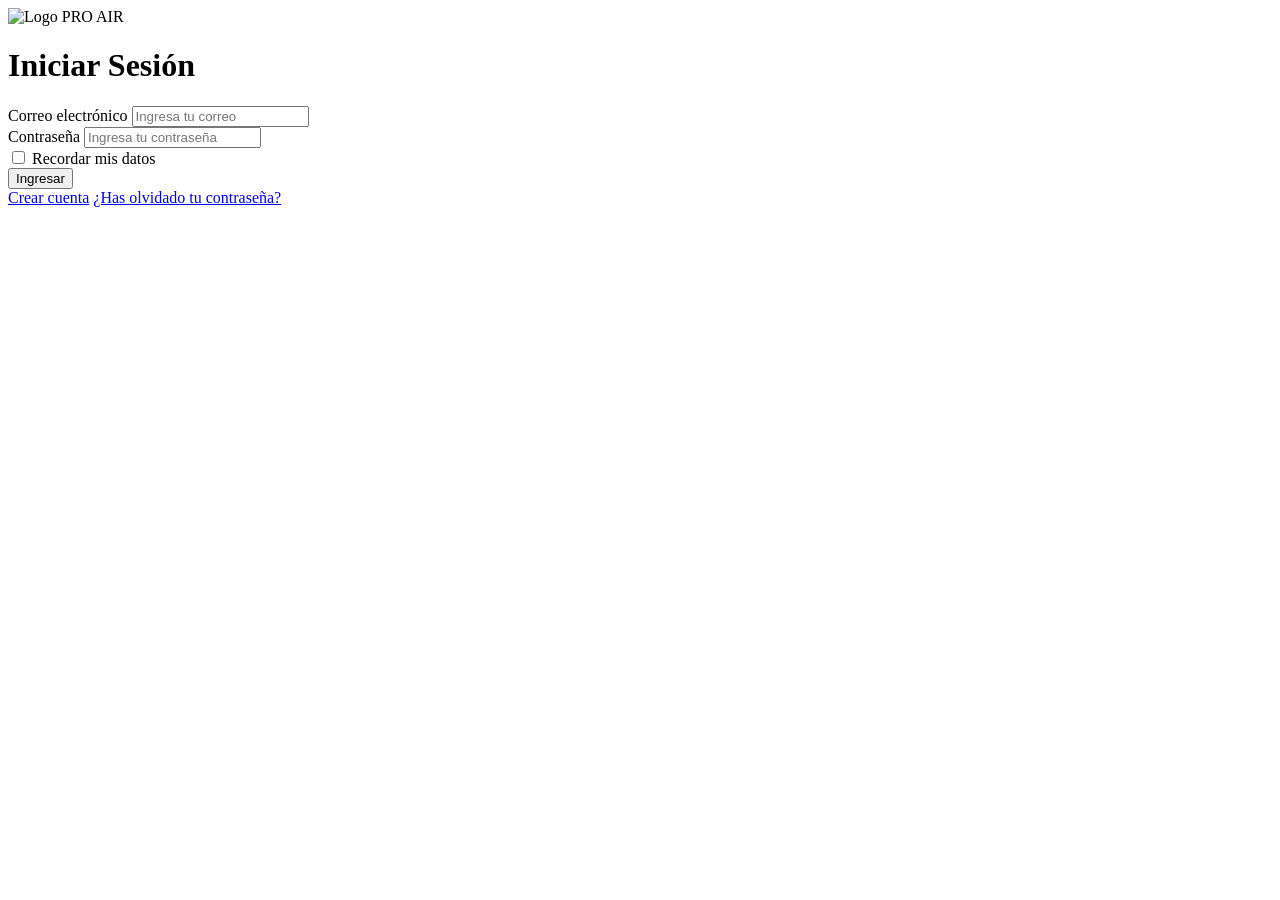
==== index.html @ 28c05d74 "✨ feat: agregar vista de login" ====
<!DOCTYPE html>
<html lang="es">
<head>
    <meta charset="UTF-8">
    <meta name="viewport" content="width=device-width, initial-scale=1.0">
    <title>PRO AIR - Iniciar Sesión</title>
    <link rel="stylesheet" href="css/style.css">
    <link rel="stylesheet" href="css/forms.css">
    <link rel="stylesheet" href="css/layout.css">
    <link rel="stylesheet" href="css/responsive.css">
</head>
<body>
    <main class="login-container">
        <div class="login-wrapper">
            <header class="login-header">
                <img src="img/logo.png" alt="Logo PRO AIR" class="logo">
                <h1>Iniciar Sesión</h1>
            </header>

            <form class="login-form" action="menu.html" method="get">
                <div class="form-group">
                    <label for="email">Correo electrónico</label>
                    <input 
                        type="email" 
                        id="email" 
                        name="email" 
                        placeholder="Ingresa tu correo"
                        required
                        aria-required="true"
                    >
                </div>

                <div class="form-group">
                    <label for="password">Contraseña</label>
                    <input 
                        type="password" 
                        id="password" 
                        name="password" 
                        placeholder="Ingresa tu contraseña"
                        required
                        aria-required="true"
                    >
                </div>

                <div class="form-group checkbox-group">
                    <input type="checkbox" id="remember" name="remember">
                    <label for="remember">Recordar mis datos</label>
                </div>

                <button type="submit" class="btn btn-primary">Ingresar</button>
            </form>

            <div class="login-links">
                <a href="registro.html" class="link">Crear cuenta</a>
                <a href="recuperar.html" class="link">¿Has olvidado tu contraseña?</a>
            </div>
        </div>
    </main>
</body>
</html>
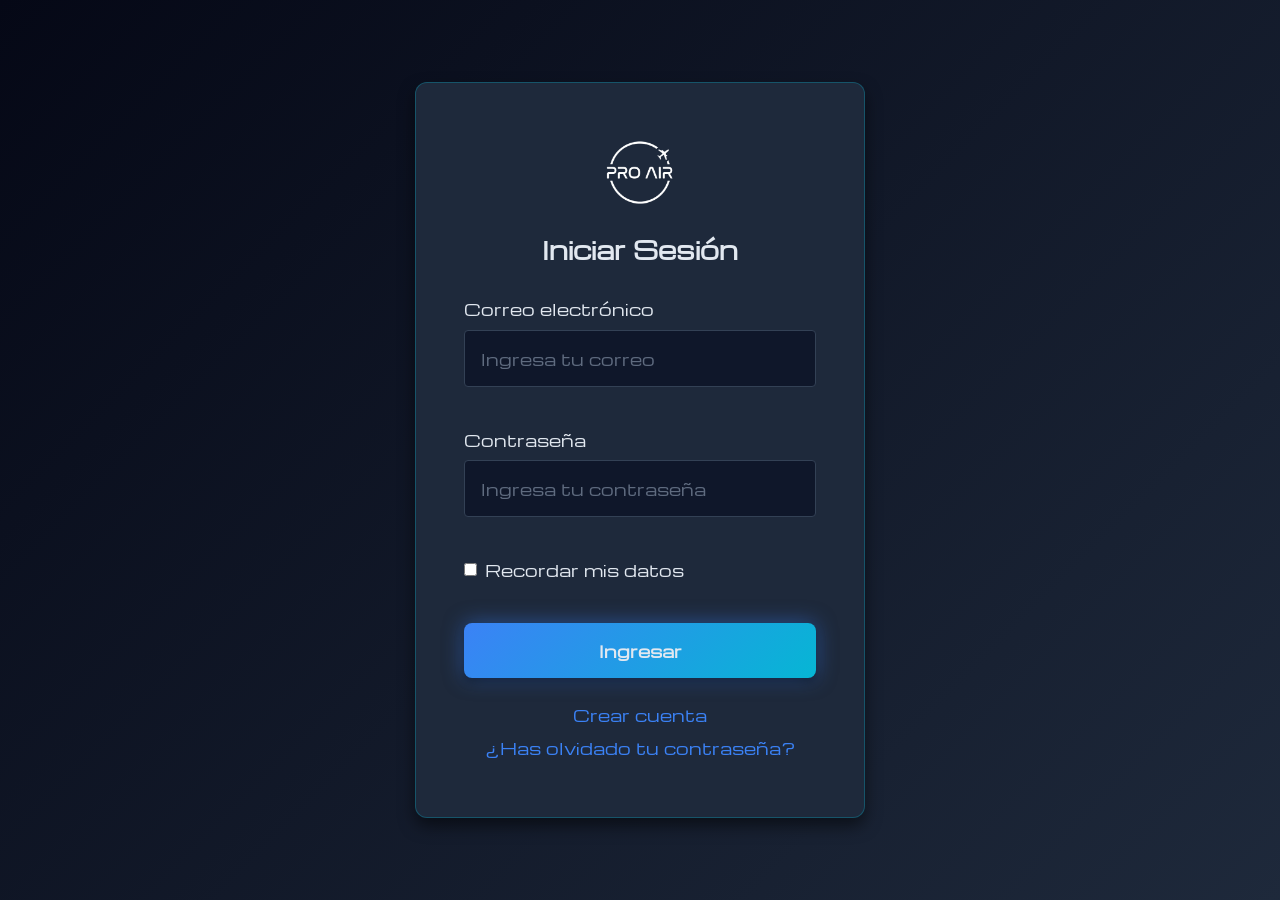
==== commit 66fc9b3b: "✨ feat: implementar tema Neon Espacial con navegación responsive (CSS)" ====
--- a/index.html
+++ b/index.html
@@ -4,6 +4,7 @@
     <meta charset="UTF-8">
     <meta name="viewport" content="width=device-width, initial-scale=1.0">
     <title>PRO AIR - Iniciar Sesión</title>
+    <link rel="icon" href="./img/icons/icono.png" type="image/png">
     <link rel="stylesheet" href="css/style.css">
     <link rel="stylesheet" href="css/forms.css">
     <link rel="stylesheet" href="css/layout.css">
@@ -13,11 +14,11 @@
     <main class="login-container">
         <div class="login-wrapper">
             <header class="login-header">
-                <img src="img/logo.png" alt="Logo PRO AIR" class="logo">
+                <img src="./img/icons/logo.png" alt="Logo PRO AIR" class="logo">
                 <h1>Iniciar Sesión</h1>
             </header>
 
-            <form class="login-form" action="menu.html" method="get">
+            <form class="login-form" action="loading-login.html" method="get">
                 <div class="form-group">
                     <label for="email">Correo electrónico</label>
                     <input 
--- a/css/style.css
+++ b/css/style.css
@@ -0,0 +1,171 @@
+/* ===================================
+   Variables CSS - PRO AIR
+   =================================== */
+
+/* Fuente local */
+@font-face {
+    font-family: 'Michroma';
+    src: url('../fonts/Michroma-Regular.ttf') format('truetype');
+    font-weight: 400;
+    font-style: normal;
+}
+
+:root {
+    /* Colores corporativos - Paleta Neon Espacial */
+    --color-primary: #3B82F6;
+    --color-secondary: #06B6D4;
+    --color-gradient-start: #050816;
+    --color-gradient-end: #1E293B;
+
+    /* Colores de fondo y superficie */
+    --color-background: #050816;
+    --color-surface: #1E293B;
+
+    /* Colores de texto */
+    --color-text-primary: #E2E8F0;
+    --color-text-secondary: #94A3B8;
+
+    /* Colores neutros */
+    --color-white: #E2E8F0;
+    --color-black: #050816;
+    --color-gray-light: #334155;
+    --color-gray-medium: #1E293B;
+    --color-gray-dark: #0F172A;
+
+    /* Tipografía */
+    --font-family: 'Michroma', 'Poppins', 'Open Sans', sans-serif;
+    --font-size-base: 16px;
+    --font-size-small: 14px;
+    --font-size-large: 18px;
+    --font-size-xlarge: 24px;
+
+    /* Espaciado */
+    --spacing-xs: 0.5rem;
+    --spacing-sm: 1rem;
+    --spacing-md: 1.5rem;
+    --spacing-lg: 2rem;
+    --spacing-xl: 3rem;
+
+    /* Bordes */
+    --border-radius-sm: 4px;
+    --border-radius-md: 8px;
+    --border-radius-lg: 12px;
+
+    /* Sombras */
+    --shadow-sm: 0 2px 4px rgba(0, 0, 0, 0.3);
+    --shadow-md: 0 4px 8px rgba(0, 0, 0, 0.4);
+    --shadow-lg: 0 8px 16px rgba(0, 0, 0, 0.5);
+
+    /* Efectos Neon */
+    --glow-primary: 0 0 20px rgba(59, 130, 246, 0.5);
+    --glow-secondary: 0 0 20px rgba(6, 182, 212, 0.5);
+    --glow-hover: 0 0 30px rgba(6, 182, 212, 0.7);
+
+    /* Transiciones */
+    --transition-fast: 0.2s ease;
+    --transition-normal: 0.3s ease;
+
+    /* Breakpoints */
+    --breakpoint-mobile: 320px;
+    --breakpoint-tablet: 768px;
+    --breakpoint-desktop: 1024px;
+}
+
+/* ===================================
+   Reset CSS
+   =================================== */
+
+
+.michroma-regular {
+    font-family: "Michroma", sans-serif;
+    font-weight: 400;
+    font-style: normal;
+}
+
+
+
+* {
+    margin: 0;
+    padding: 0;
+    box-sizing: border-box;
+}
+
+html {
+    font-size: var(--font-size-base);
+    scroll-behavior: smooth;
+}
+
+body {
+    font-family: var(--font-family);
+    line-height: 1.6;
+    color: var(--color-text-primary);
+    background-color: var(--color-background);
+    min-height: 100vh;
+}
+
+/* ===================================
+   Tipografía Base
+   =================================== */
+h1,
+h2,
+h3,
+h4,
+h5,
+h6 {
+    font-weight: 600;
+    margin-bottom: var(--spacing-sm);
+    line-height: 1.2;
+}
+
+h1 {
+    font-size: var(--font-size-xlarge);
+}
+
+h2 {
+    font-size: var(--font-size-large);
+}
+
+p {
+    margin-bottom: var(--spacing-sm);
+}
+
+a {
+    color: var(--color-primary);
+    text-decoration: none;
+    transition: color var(--transition-fast);
+}
+
+a:hover {
+    color: var(--color-secondary);
+    text-shadow: 0 0 10px rgba(6, 182, 212, 0.5);
+}
+
+/* ===================================
+   Imágenes
+   =================================== */
+img {
+    max-width: 100%;
+    height: auto;
+    display: block;
+}
+
+/* ===================================
+   Utilidades
+   =================================== */
+.container {
+    width: 100%;
+    max-width: 1200px;
+    margin: 0 auto;
+    padding: 0 var(--spacing-md);
+}
+
+.text-center {
+    text-align: center;
+}
+
+.text-gradient {
+    background: linear-gradient(135deg, var(--color-gradient-start), var(--color-gradient-end));
+    -webkit-background-clip: text;
+    -webkit-text-fill-color: transparent;
+    background-clip: text;
+}
--- a/css/forms.css
+++ b/css/forms.css
@@ -0,0 +1,195 @@
+/* ===================================
+   Formularios - PRO AIR
+   =================================== */
+
+/* Contenedor de formularios */
+.form-container,
+.login-container {
+    display: flex;
+    justify-content: center;
+    align-items: center;
+    min-height: 100vh;
+    padding: var(--spacing-md);
+    background: linear-gradient(135deg, var(--color-gradient-start), var(--color-gradient-end));
+}
+
+.form-wrapper,
+.login-wrapper {
+    background-color: var(--color-surface);
+    padding: var(--spacing-xl);
+    border-radius: var(--border-radius-lg);
+    box-shadow: var(--shadow-lg);
+    width: 100%;
+    max-width: 400px;
+    border: 1px solid rgba(6, 182, 212, 0.3);
+}
+
+/* Encabezado de formularios */
+.form-header,
+.login-header {
+    text-align: center;
+    margin-bottom: var(--spacing-lg);
+}
+
+.logo {
+    width: 80px;
+    height: 80px;
+    margin: 0 auto var(--spacing-md);
+    object-fit: contain;
+}
+
+.logo-small {
+    width: 40px;
+    height: 40px;
+    object-fit: contain;
+}
+
+/* Grupos de formulario */
+.form-group {
+    margin-bottom: var(--spacing-md);
+}
+
+.form-group label {
+    display: block;
+    margin-bottom: var(--spacing-xs);
+    font-weight: 500;
+    color: var(--color-text-primary);
+}
+
+.form-group input[type="text"],
+.form-group input[type="email"],
+.form-group input[type="password"],
+.form-group input[type="tel"],
+.form-group input[type="date"] {
+    width: 100%;
+    padding: var(--spacing-sm);
+    border: 1px solid var(--color-gray-light);
+    border-radius: var(--border-radius-sm);
+    font-family: var(--font-family);
+    font-size: var(--font-size-base);
+    transition: border-color var(--transition-fast), box-shadow var(--transition-fast);
+    background-color: var(--color-gray-dark);
+    color: var(--color-text-primary);
+}
+
+.form-group input:focus {
+    outline: none;
+    border-color: var(--color-secondary);
+    box-shadow: 0 0 0 3px rgba(6, 182, 212, 0.3);
+}
+
+.form-group input::placeholder {
+    color: var(--color-text-secondary);
+    opacity: 0.6;
+}
+
+/* Checkbox */
+.checkbox-group {
+    display: flex;
+    align-items: center;
+    gap: var(--spacing-xs);
+}
+
+.checkbox-group input[type="checkbox"] {
+    width: auto;
+    margin: 0;
+}
+
+.checkbox-group label {
+    margin: 0;
+    font-weight: 400;
+}
+
+/* Botones */
+.btn {
+    display: inline-block;
+    padding: var(--spacing-sm) var(--spacing-lg);
+    border: none;
+    border-radius: var(--border-radius-md);
+    font-family: var(--font-family);
+    font-size: var(--font-size-base);
+    font-weight: 600;
+    text-align: center;
+    cursor: pointer;
+    transition: all var(--transition-normal);
+    text-decoration: none;
+}
+
+.btn-primary {
+    background: linear-gradient(135deg, var(--color-primary), var(--color-secondary));
+    color: var(--color-white);
+    box-shadow: var(--shadow-md), var(--glow-primary);
+    width: 100%;
+}
+
+.btn-primary:hover {
+    transform: scale(1.02);
+    box-shadow: var(--shadow-lg), var(--glow-hover);
+}
+
+.btn-secondary {
+    background-color: var(--color-gray-light);
+    color: var(--color-text-primary);
+    box-shadow: var(--shadow-sm);
+    border: 1px solid var(--color-secondary);
+}
+
+.btn-secondary:hover {
+    background-color: var(--color-secondary);
+    color: var(--color-white);
+    transform: scale(1.02);
+    box-shadow: var(--glow-secondary);
+}
+
+.btn-logout {
+    background-color: var(--color-gray-light);
+    color: var(--color-text-primary);
+    padding: var(--spacing-xs) var(--spacing-md);
+    font-size: var(--font-size-small);
+    border: 1px solid var(--color-primary);
+}
+
+.btn-logout:hover {
+    background-color: var(--color-primary);
+    color: var(--color-white);
+    box-shadow: var(--glow-primary);
+}
+
+.btn-sm {
+    padding: var(--spacing-xs) var(--spacing-sm);
+    font-size: var(--font-size-small);
+    width: auto;
+}
+
+/* Enlaces de formulario */
+.login-links,
+.form-links {
+    text-align: center;
+    margin-top: var(--spacing-md);
+}
+
+.link {
+    display: block;
+    color: var(--color-primary);
+    text-decoration: none;
+    margin-bottom: var(--spacing-xs);
+    transition: color var(--transition-fast);
+}
+
+.link:hover {
+    color: var(--color-secondary);
+    text-decoration: underline;
+    text-shadow: 0 0 10px rgba(6, 182, 212, 0.5);
+}
+
+/* Formularios específicos */
+.login-form,
+.registration-form,
+.password-form,
+.search-form,
+.checkin-form,
+.recovery-form {
+    display: flex;
+    flex-direction: column;
+    gap: var(--spacing-sm);
+}
--- a/css/layout.css
+++ b/css/layout.css
@@ -0,0 +1,478 @@
+/* ===================================
+   Layout - PRO AIR
+   =================================== */
+
+/* Nav Bar Desktop */
+.nav-bar {
+    display: none;
+    background-color: var(--color-surface);
+    border-bottom: 1px solid rgba(6, 182, 212, 0.3);
+    padding: var(--spacing-md) var(--spacing-lg);
+    position: sticky;
+    top: 0;
+    z-index: 1000;
+    box-shadow: var(--shadow-md);
+}
+
+/* Nav Bar Móvil */
+.nav-mobile {
+    display: block;
+    background-color: var(--color-surface);
+    border-bottom: 1px solid rgba(6, 182, 212, 0.3);
+    padding: var(--spacing-sm) var(--spacing-md);
+    position: sticky;
+    top: 0;
+    z-index: 1000;
+    box-shadow: var(--shadow-md);
+}
+
+.nav-mobile-content {
+    display: flex;
+    justify-content: space-between;
+    align-items: center;
+    gap: var(--spacing-sm);
+}
+
+.nav-mobile-logo {
+    display: flex;
+    align-items: center;
+    gap: var(--spacing-xs);
+    text-decoration: none;
+    color: var(--color-text-primary);
+    font-weight: 600;
+    font-size: var(--font-size-base);
+}
+
+.nav-mobile-logo img {
+    width: 30px;
+    height: 30px;
+    object-fit: contain;
+    display: block;
+}
+
+.nav-mobile-links {
+    display: flex;
+    gap: var(--spacing-sm);
+    align-items: center;
+}
+
+.nav-mobile-link {
+    color: var(--color-text-primary);
+    text-decoration: none;
+    font-weight: 500;
+    font-size: var(--font-size-small);
+    padding: var(--spacing-xs) var(--spacing-sm);
+    transition: color var(--transition-fast);
+}
+
+.nav-mobile-link:hover {
+    color: var(--color-secondary);
+    text-shadow: 0 0 10px rgba(6, 182, 212, 0.5);
+}
+
+.nav-mobile-logout {
+    background-color: var(--color-gray-light);
+    color: var(--color-text-primary);
+    padding: 0.25rem 0.5rem;
+    font-size: 0.75rem;
+    border: 1px solid var(--color-primary);
+    text-decoration: none;
+    border-radius: var(--border-radius-sm);
+    transition: all var(--transition-fast);
+}
+
+.nav-mobile-logout:hover {
+    background-color: var(--color-primary);
+    color: var(--color-white);
+    box-shadow: var(--glow-primary);
+}
+
+.nav-content {
+    max-width: 1400px;
+    margin: 0 auto;
+    display: flex;
+    justify-content: space-between;
+    align-items: center;
+}
+
+.nav-logo {
+    display: flex;
+    align-items: center;
+    gap: var(--spacing-sm);
+    text-decoration: none;
+    color: var(--color-text-primary);
+    font-weight: 600;
+    font-size: var(--font-size-large);
+}
+
+.nav-logo img {
+    width: 40px;
+    height: 40px;
+    object-fit: contain;
+    display: block;
+}
+
+.nav-links {
+    display: flex;
+    gap: var(--spacing-lg);
+    align-items: center;
+}
+
+.nav-link {
+    color: var(--color-text-primary);
+    text-decoration: none;
+    font-weight: 500;
+    transition: color var(--transition-fast);
+    padding: var(--spacing-xs) var(--spacing-sm);
+}
+
+.nav-link:hover {
+    color: var(--color-secondary);
+    text-shadow: 0 0 10px rgba(6, 182, 212, 0.5);
+}
+
+.nav-user {
+    display: flex;
+    align-items: center;
+    gap: var(--spacing-md);
+}
+
+.nav-username {
+    color: var(--color-text-primary);
+    font-weight: 500;
+}
+
+/* Menú Principal */
+.menu-container {
+    min-height: 100vh;
+    background: linear-gradient(135deg, var(--color-gradient-start), var(--color-gradient-end));
+    padding: var(--spacing-md);
+}
+
+.menu-header {
+    display: flex;
+    justify-content: space-between;
+    align-items: center;
+    padding: var(--spacing-md) 0;
+    margin-bottom: var(--spacing-lg);
+}
+
+.user-info {
+    display: flex;
+    align-items: center;
+    gap: var(--spacing-sm);
+}
+
+.username {
+    font-weight: 600;
+    color: var(--color-text-primary);
+}
+
+.menu-content {
+    max-width: 1400px;
+    margin: 0 auto;
+}
+
+.menu-title {
+    text-align: center;
+    color: var(--color-text-primary);
+    margin-bottom: var(--spacing-xl);
+    text-shadow: 0 0 20px rgba(59, 130, 246, 0.5);
+}
+
+.menu-cards {
+    display: grid;
+    grid-template-columns: repeat(auto-fit, minmax(280px, 1fr));
+    gap: var(--spacing-lg);
+    margin-bottom: var(--spacing-xl);
+}
+
+.menu-card {
+    background-color: var(--color-surface);
+    padding: var(--spacing-xl);
+    border-radius: var(--border-radius-lg);
+    box-shadow: var(--shadow-lg);
+    text-align: center;
+    transition: transform var(--transition-normal), box-shadow var(--transition-normal);
+    text-decoration: none;
+    display: block;
+    border: 1px solid rgba(6, 182, 212, 0.3);
+}
+
+.menu-card:hover {
+    transform: translateY(-5px);
+    box-shadow: 0 12px 24px rgba(0, 0, 0, 0.5), var(--glow-secondary);
+    border-color: var(--color-secondary);
+}
+
+.card-icon {
+    font-size: 3rem;
+    margin-bottom: var(--spacing-md);
+}
+
+.card-title {
+    color: var(--color-text-primary);
+    margin: 0;
+}
+
+/* Vuelos Disponibles */
+.flights-container {
+    min-height: 100vh;
+    background: linear-gradient(135deg, var(--color-gradient-start), var(--color-gradient-end));
+    padding: var(--spacing-md);
+}
+
+.flights-wrapper {
+    background-color: var(--color-surface);
+    padding: var(--spacing-xl);
+    border-radius: var(--border-radius-lg);
+    box-shadow: var(--shadow-lg);
+    max-width: 1400px;
+    margin: 0 auto;
+    border: 1px solid rgba(6, 182, 212, 0.3);
+}
+
+.flights-header {
+    text-align: center;
+    margin-bottom: var(--spacing-lg);
+}
+
+.flights-content {
+    margin-bottom: var(--spacing-lg);
+}
+
+.flights-table {
+    width: 100%;
+    border-collapse: collapse;
+    margin-bottom: var(--spacing-lg);
+}
+
+.flights-table thead {
+    background: linear-gradient(135deg, var(--color-primary), var(--color-secondary));
+    color: var(--color-white);
+}
+
+.flights-table th {
+    padding: var(--spacing-md);
+    text-align: left;
+    font-weight: 600;
+}
+
+.flights-table tbody tr {
+    border-bottom: 1px solid var(--color-gray-light);
+}
+
+.flights-table tbody tr:hover {
+    background-color: var(--color-gray-dark);
+}
+
+.flights-table td {
+    padding: var(--spacing-md);
+}
+
+.flights-actions {
+    text-align: center;
+}
+
+/* Mis Vuelos */
+.my-flights-container {
+    min-height: 100vh;
+    background: linear-gradient(135deg, var(--color-gradient-start), var(--color-gradient-end));
+    padding: var(--spacing-md);
+}
+
+.my-flights-wrapper {
+    background-color: var(--color-surface);
+    padding: var(--spacing-xl);
+    border-radius: var(--border-radius-lg);
+    box-shadow: var(--shadow-lg);
+    max-width: 1400px;
+    margin: 0 auto;
+    border: 1px solid rgba(6, 182, 212, 0.3);
+}
+
+.my-flights-header {
+    text-align: center;
+    margin-bottom: var(--spacing-lg);
+}
+
+.my-flights-content {
+    margin-bottom: var(--spacing-lg);
+}
+
+.flights-list {
+    list-style: none;
+}
+
+.flight-item {
+    background-color: var(--color-gray-dark);
+    padding: var(--spacing-lg);
+    border-radius: var(--border-radius-md);
+    margin-bottom: var(--spacing-md);
+    transition: transform var(--transition-fast);
+    border: 1px solid rgba(6, 182, 212, 0.2);
+}
+
+.flight-item:hover {
+    transform: translateX(5px);
+    border-color: var(--color-secondary);
+    box-shadow: var(--glow-secondary);
+}
+
+.flight-info h2 {
+    margin-bottom: var(--spacing-xs);
+    color: var(--color-primary);
+}
+
+.flight-info p {
+    margin-bottom: var(--spacing-xs);
+    color: var(--color-text-secondary);
+}
+
+.flight-status {
+    font-weight: 600;
+    color: var(--color-secondary);
+    text-shadow: 0 0 10px rgba(6, 182, 212, 0.5);
+}
+
+.my-flights-actions {
+    text-align: center;
+}
+
+/* Pago */
+.payment-container {
+    min-height: 100vh;
+    background: linear-gradient(135deg, var(--color-gradient-start), var(--color-gradient-end));
+    padding: var(--spacing-md);
+}
+
+.payment-wrapper {
+    background-color: var(--color-surface);
+    padding: var(--spacing-xl);
+    border-radius: var(--border-radius-lg);
+    box-shadow: var(--shadow-lg);
+    max-width: 900px;
+    margin: 0 auto;
+    border: 1px solid rgba(6, 182, 212, 0.3);
+}
+
+.payment-header {
+    text-align: center;
+    margin-bottom: var(--spacing-xl);
+}
+
+.flight-summary {
+    margin-bottom: var(--spacing-xl);
+}
+
+.flight-summary h2 {
+    color: var(--color-text-primary);
+    margin-bottom: var(--spacing-md);
+}
+
+.summary-card {
+    background-color: var(--color-gray-dark);
+    padding: var(--spacing-lg);
+    border-radius: var(--border-radius-md);
+    border: 1px solid rgba(6, 182, 212, 0.2);
+}
+
+.summary-item {
+    display: flex;
+    justify-content: space-between;
+    padding: var(--spacing-sm) 0;
+    border-bottom: 1px solid var(--color-gray-light);
+}
+
+.summary-item:last-child {
+    border-bottom: none;
+}
+
+.summary-item .label {
+    color: var(--color-text-secondary);
+    font-weight: 500;
+}
+
+.summary-item .value {
+    color: var(--color-text-primary);
+    font-weight: 600;
+}
+
+.summary-item.total {
+    margin-top: var(--spacing-md);
+    padding-top: var(--spacing-md);
+    border-top: 2px solid var(--color-secondary);
+    border-bottom: none;
+}
+
+.summary-item.total .value.price {
+    color: var(--color-secondary);
+    font-size: var(--font-size-xlarge);
+    text-shadow: 0 0 10px rgba(6, 182, 212, 0.5);
+}
+
+.passenger-info,
+.payment-method {
+    margin-bottom: var(--spacing-xl);
+}
+
+.passenger-info h2,
+.payment-method h2 {
+    color: var(--color-text-primary);
+    margin-bottom: var(--spacing-md);
+}
+
+.payment-options {
+    display: grid;
+    grid-template-columns: repeat(auto-fit, minmax(150px, 1fr));
+    gap: var(--spacing-md);
+    margin-bottom: var(--spacing-lg);
+}
+
+.payment-option input[type="radio"] {
+    display: none;
+}
+
+.payment-card {
+    display: flex;
+    flex-direction: column;
+    align-items: center;
+    gap: var(--spacing-xs);
+    padding: var(--spacing-md);
+    background-color: var(--color-gray-dark);
+    border: 2px solid var(--color-gray-light);
+    border-radius: var(--border-radius-md);
+    cursor: pointer;
+    transition: all var(--transition-fast);
+}
+
+.payment-option input[type="radio"]:checked + .payment-card {
+    border-color: var(--color-secondary);
+    background-color: rgba(6, 182, 212, 0.1);
+    box-shadow: var(--glow-secondary);
+}
+
+.card-icon {
+    font-size: 2rem;
+}
+
+.card-name {
+    color: var(--color-text-primary);
+    font-weight: 500;
+}
+
+.form-row {
+    display: grid;
+    grid-template-columns: 1fr 1fr;
+    gap: var(--spacing-md);
+}
+
+.payment-actions {
+    display: flex;
+    gap: var(--spacing-md);
+    margin-top: var(--spacing-xl);
+}
+
+.payment-actions .btn {
+    flex: 1;
+}
--- a/css/responsive.css
+++ b/css/responsive.css
@@ -0,0 +1,257 @@
+/* ===================================
+   Responsive - PRO AIR
+   =================================== */
+
+/* Mobile (320px - 767px) */
+@media screen and (max-width: 767px) {
+    /* Nav bars */
+    .nav-bar {
+        display: none;
+    }
+
+    .nav-mobile {
+        display: block;
+    }
+
+    /* Ajustes generales */
+    html {
+        font-size: 14px;
+    }
+    
+    /* Formularios */
+    .form-wrapper,
+    .login-wrapper {
+        padding: var(--spacing-lg);
+        max-width: 100%;
+    }
+    
+    .logo {
+        width: 60px;
+        height: 60px;
+    }
+    
+    /* Menú */
+    .menu-header {
+        flex-direction: column;
+        gap: var(--spacing-sm);
+        text-align: center;
+    }
+    
+    .menu-cards {
+        grid-template-columns: 1fr;
+        gap: var(--spacing-md);
+    }
+    
+    .menu-card {
+        padding: var(--spacing-lg);
+    }
+    
+    .card-icon {
+        font-size: 2.5rem;
+    }
+    
+    /* Vuelos */
+    .flights-wrapper,
+    .my-flights-wrapper {
+        padding: var(--spacing-lg);
+    }
+
+    .flights-content {
+        overflow-x: auto;
+        -webkit-overflow-scrolling: touch;
+    }
+
+    .flights-table {
+        font-size: var(--font-size-small);
+        min-width: 600px;
+    }
+
+    .flights-table th,
+    .flights-table td {
+        padding: var(--spacing-sm);
+    }
+    
+    /* Mis Vuelos */
+    .flight-item {
+        padding: var(--spacing-md);
+    }
+    
+    .flight-info h2 {
+        font-size: var(--font-size-large);
+    }
+    
+    /* Botones */
+    .btn {
+        padding: var(--spacing-sm) var(--spacing-md);
+    }
+}
+
+/* Tablet (768px - 1023px) */
+@media screen and (min-width: 768px) and (max-width: 1023px) {
+    /* Nav bars */
+    .nav-bar {
+        display: none;
+    }
+
+    .nav-mobile {
+        display: block;
+    }
+
+    /* Formularios */
+    .form-wrapper,
+    .login-wrapper {
+        max-width: 500px;
+    }
+    
+    /* Menú */
+    .menu-cards {
+        grid-template-columns: repeat(2, 1fr);
+    }
+    
+    /* Vuelos */
+    .flights-wrapper,
+    .my-flights-wrapper {
+        max-width: 900px;
+    }
+}
+
+/* Desktop (1024px+) */
+@media screen and (min-width: 1024px) {
+    /* Nav bars */
+    .nav-bar {
+        display: block;
+    }
+
+    .nav-mobile {
+        display: none;
+    }
+
+    /* Vista centrada en desktop con padding lateral */
+    body {
+        background-color: var(--color-background);
+    }
+    
+    /* Formularios centrados */
+    .form-container,
+    .login-container {
+        padding: var(--spacing-xl);
+    }
+    
+    .form-wrapper,
+    .login-wrapper {
+        max-width: 450px;
+    }
+    
+    /* Menú */
+    .menu-container {
+        padding: var(--spacing-xl);
+    }
+
+    .menu-content {
+        max-width: 1400px;
+    }
+
+    .menu-cards {
+        grid-template-columns: repeat(3, 1fr);
+        gap: var(--spacing-xl);
+    }
+
+    .menu-card {
+        padding: var(--spacing-xl);
+    }
+
+    .card-icon {
+        font-size: 3.5rem;
+    }
+
+    /* Vuelos */
+    .flights-container,
+    .my-flights-container,
+    .payment-container {
+        padding: var(--spacing-xl);
+    }
+
+    .flights-wrapper,
+    .my-flights-wrapper,
+    .payment-wrapper {
+        max-width: 1400px;
+        padding: var(--spacing-xl);
+    }
+
+    .flights-table {
+        font-size: var(--font-size-base);
+    }
+
+    /* Mis Vuelos */
+    .flights-list {
+        display: grid;
+        grid-template-columns: repeat(auto-fit, minmax(300px, 1fr));
+        gap: var(--spacing-lg);
+    }
+
+    .flight-item {
+        margin-bottom: 0;
+    }
+
+    /* Pago */
+    .payment-wrapper {
+        max-width: 900px;
+    }
+
+    .form-row {
+        grid-template-columns: 1fr 1fr;
+    }
+}
+
+/* Extra Large Desktop (1440px+) */
+@media screen and (min-width: 1440px) {
+    .menu-content,
+    .flights-wrapper,
+    .my-flights-wrapper,
+    .payment-wrapper {
+        max-width: 1400px;
+    }
+
+    .payment-wrapper {
+        max-width: 1000px;
+    }
+
+    .menu-cards {
+        grid-template-columns: repeat(3, 1fr);
+        gap: var(--spacing-xl);
+    }
+}
+
+/* Orientación landscape en móvil */
+@media screen and (max-width: 767px) and (orientation: landscape) {
+    .form-wrapper,
+    .login-wrapper {
+        padding: var(--spacing-md);
+    }
+    
+    .menu-cards {
+        grid-template-columns: repeat(2, 1fr);
+    }
+}
+
+/* Ajustes para pantallas muy pequeñas (< 360px) */
+@media screen and (max-width: 359px) {
+    html {
+        font-size: 12px;
+    }
+    
+    .form-wrapper,
+    .login-wrapper {
+        padding: var(--spacing-md);
+    }
+    
+    .logo {
+        width: 50px;
+        height: 50px;
+    }
+    
+    .btn {
+        padding: var(--spacing-xs) var(--spacing-sm);
+        font-size: var(--font-size-small);
+    }
+}
